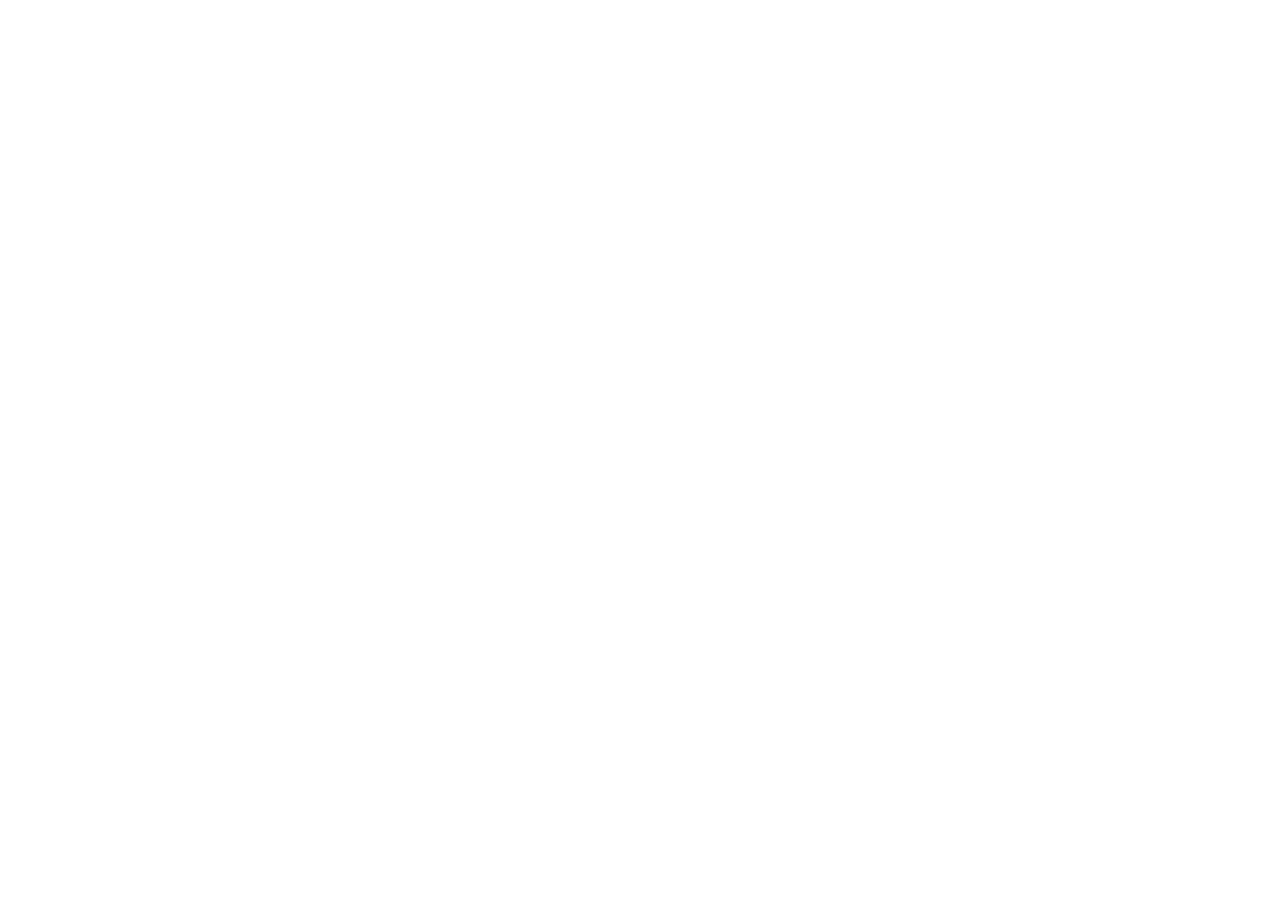
==== index.html @ 520067ab "code set-up" ====
<!DOCTYPE html>
<html lang="en">
  <head>
    <meta charset="UTF-8" />
    <meta name="viewport" content="width=device-width, initial-scale=1.0" />
    <meta http-equiv="X-UA-Compatible" content="ie=edge" />
    <title>My First Blog</title>

    <link rel="stylesheet" href="./assets/css/styles.css" />
    <link rel="stylesheet" href="./assets/css/form.css" />

    <script defer src="./assets/js/logic.js" type="text/javascript"></script>
    <script defer src="./assets/js/form.js" type="text/javascript"></script>
  </head>
<body>
  <!-- TODO: Create landing page elements to match the mock-up provided. At the very least, include the following elements. -->

  <!-- A form element that contains the following: -->

    <!-- An input element whose label and id are `username` -->

    <!-- An input element whose label and id are `title` -->

    <!-- A textarea element whose label and id are `content` -->

    <!-- A p element whose id is `error` -->

</body>
</html>
---- assets/css/styles.css ----
/*
  Resets
*/
*,
*:before,
*:after {
  margin: 0;
  padding: 0;
  box-sizing: border-box;
}

html {
  height: 100%;
}

body {
  min-height: 100%;
  line-height: 1;
  font-family: sans-serif;
}

​h1,
h2,
h3,
h4,
h5,
h6 {
  font-size: 100%;
}

​input,
select,
option,
optgroup,
textarea,
button,
pre,
code {
  font-size: 100%;
  font-family: inherit;
}

​ol,
ul {
  list-style: none;
}

/*
  General Styles
*/
/*
  Universal
*/
:root {
  --light: #fff;
  --light-accent: #f9f9fb;
  --dark: #000;
  --dark-accent: #222;
  --dark-accent-action: #111;
  --action: #563d7c;
  --action-accent: #8570a5;
  --disabled: #aaa;
  --error: #ff0022;
  --circle-color: #ffb100;
}

* {
  transition: background-color ease-in .5s;
}

/*
  Tags
*/
header {
  display: flex;
  flex-flow: row wrap;
  justify-content: space-between;
}

header,
footer {
  padding: 2rem;
}

main {
  height: calc(100vh - 6rem);
  display: flex;
  justify-content: center;
  align-items: stretch;
  border-top: double 1rem;
}

/*
  Classes
*/
.dark header,
.dark footer {
  background-color: var(--dark);
  color: var(--light);
}


.dark main {
  background-color: var(--dark-accent);
  color: var(--light);
  border-top: solid .5rem var(--disabled);
}

.light header,
.light footer {
  background-color: var(--light);
  color: var(--dark);
}

.light main {
  background-color: var(--light-accent);
  color: var(--dark);
}

/*
  IDs
*/
#toggle {
  font-size: 1.52em;
  margin: 0;
  padding: 0;
  background: transparent;
  border: none;
  cursor: pointer;
  text-shadow: 0px 0px .5rem var(--light-accent);
}
---- assets/css/form.css ----
/*
  Form Styles
*/

/*
  Tags
*/
aside {
  background: linear-gradient(
    var(--light-accent), 
    var(--circle-color), 
    var(--dark-accent)
  );
  clip-path: circle(20rem at center);
  display: flex;
  justify-content: center;
  align-items: center;
}

aside, 
section {
  flex: 1 1 50%;
}

aside > h2 {
  font-size: 4rem;
  color: white;
  text-shadow: 1px 1px 1px var(--dark-accent);
}

form {
  display: flex;
  flex-flow: column wrap;
  position: relative;
}

form > *:not(label) {
  margin: 1rem 0;
  padding: 0.5rem;
}

h2 {
  text-align: center;
  font-size: 2rem;
  margin-bottom: 2rem;
}

input[type=submit] {
  padding: 1rem;
  cursor: pointer;
  font-weight: bold;
  font-size: 1rem;
  background-color: var(--dark);
  color: var(--light);
}

input[type=submit]:active {
  box-shadow: 1px 1px 1px 1px rgba(0, 0, 0, .5);
  background-color: var(--dark-accent);
}

input[type=submit]:hover {
  border-style: inset;
  background-color: var(--dark-accent-action);
}

input,
textarea {
  border-radius: 4px;
  border-width: 1px;
  font-size: 1rem;
  background-color: var(--light-accent);
}

section {
  padding: 2rem;
  display: flex;
  align-items: stretch;
  flex-flow: column wrap;
  justify-content: center;
  border-left: double 1rem;
}

/*
  Classes
*/
.dark section {
  border-left: solid .5rem var(--disabled);
}

/*
  IDs
*/
#error {
  color: var(--error);
  opacity: .75;
  position: absolute;
  bottom: -2rem;
}
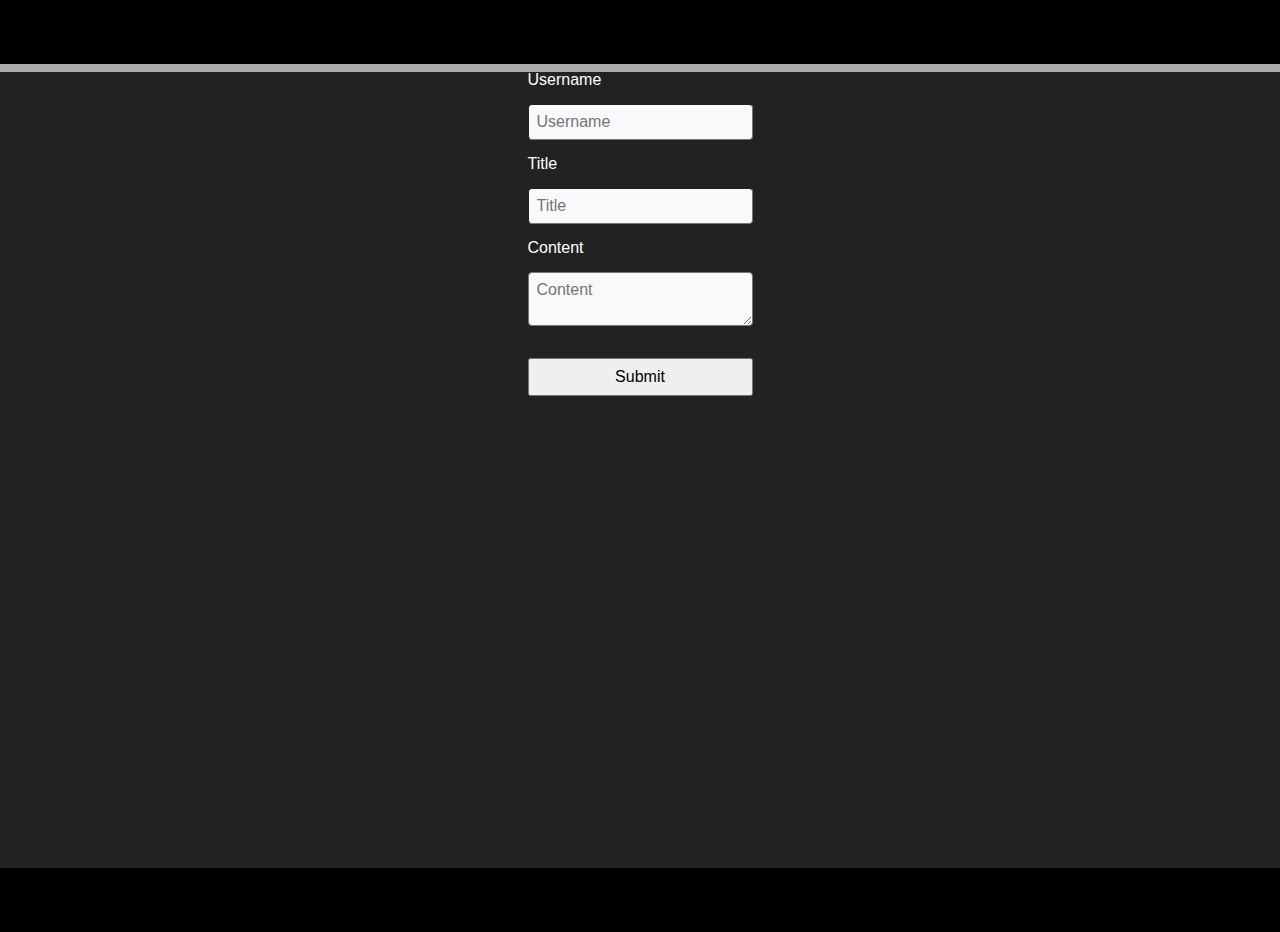
==== commit f76bbd92: "added base HTML" ====
--- a/index.html
+++ b/index.html
@@ -12,18 +12,34 @@
     <script defer src="./assets/js/logic.js" type="text/javascript"></script>
     <script defer src="./assets/js/form.js" type="text/javascript"></script>
   </head>
-<body>
-  <!-- TODO: Create landing page elements to match the mock-up provided. At the very least, include the following elements. -->
+<body class="dark">
+  <header>
+    
+  </header>
+  <main>
+    <!-- TODO: Create landing page elements to match the mock-up provided. At the very least, include the following elements. -->
+    <div>
+      <!--lookup how to add a circle in CSS and style it how you like-->
+    </div>
+    <form>
+      <label>Username</label>
+      <input id="username" name="username" placeholder="Username">
+      <label>Title</label>
+      <input id="title" name="title" placeholder="Title">
+      <label>Content</label>
+      <textarea id="content" name="content" placeholder="Content"></textarea>
+      <button type="submit">Submit</button>
+      <p id="error"></p>
+    </form>
 
-  <!-- A form element that contains the following: -->
+      <!-- An input element whose label and id are `username` -->
 
-    <!-- An input element whose label and id are `username` -->
+      <!-- An input element whose label and id are `title` -->
 
-    <!-- An input element whose label and id are `title` -->
+      <!-- A textarea element whose label and id are `content` -->
 
-    <!-- A textarea element whose label and id are `content` -->
-
-    <!-- A p element whose id is `error` -->
-
+      <!-- A p element whose id is `error` -->
+  </main>
+  <footer></footer>
 </body>
 </html>
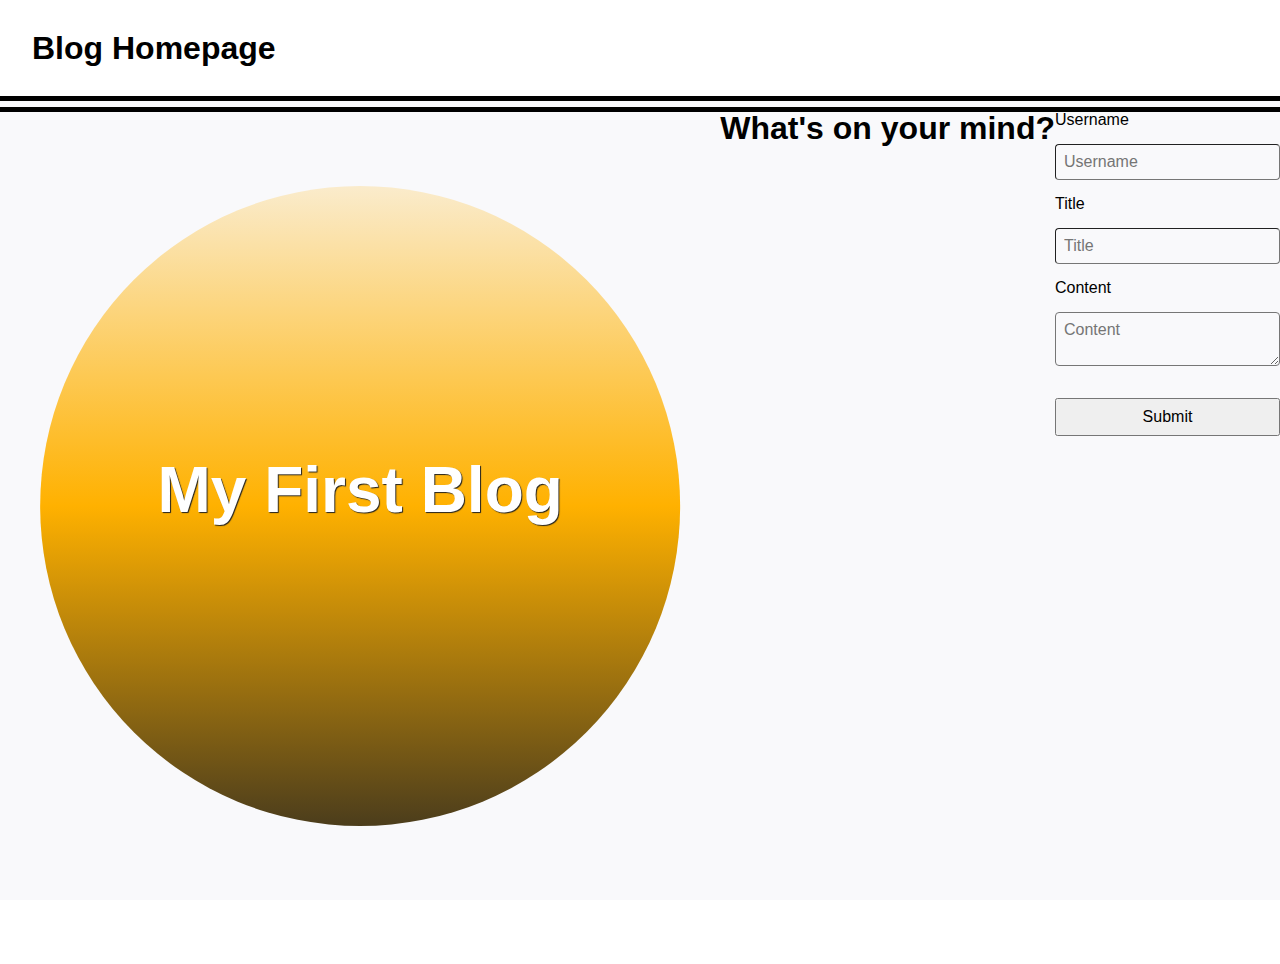
==== commit 82581bf6: "html more setup" ====
--- a/index.html
+++ b/index.html
@@ -12,15 +12,17 @@
     <script defer src="./assets/js/logic.js" type="text/javascript"></script>
     <script defer src="./assets/js/form.js" type="text/javascript"></script>
   </head>
-<body class="dark">
+<body class="light">
   <header>
-    
+    <h1>Blog Homepage</h1>
+    <span id="toggle"></span>
   </header>
   <main>
     <!-- TODO: Create landing page elements to match the mock-up provided. At the very least, include the following elements. -->
-    <div>
-      <!--lookup how to add a circle in CSS and style it how you like-->
-    </div>
+    <aside>
+      <h2>My First Blog</h2>
+    </aside>
+    <h2>What's on your mind?</h2>
     <form>
       <label>Username</label>
       <input id="username" name="username" placeholder="Username">
@@ -31,14 +33,6 @@
       <button type="submit">Submit</button>
       <p id="error"></p>
     </form>
-
-      <!-- An input element whose label and id are `username` -->
-
-      <!-- An input element whose label and id are `title` -->
-
-      <!-- A textarea element whose label and id are `content` -->
-
-      <!-- A p element whose id is `error` -->
   </main>
   <footer></footer>
 </body>
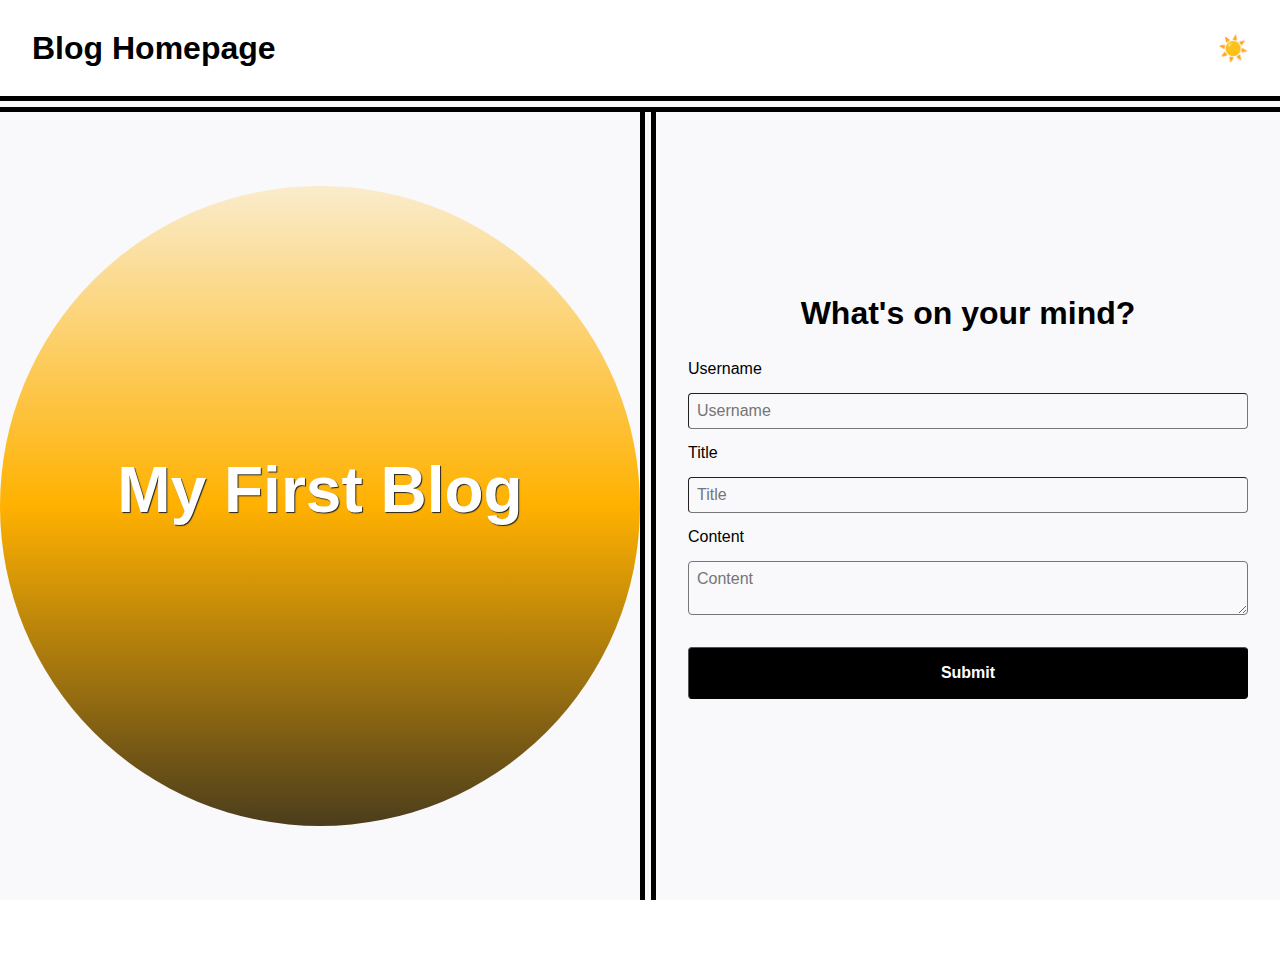
==== commit 5a3a03b9: "big moves" ====
--- a/index.html
+++ b/index.html
@@ -15,24 +15,26 @@
 <body class="light">
   <header>
     <h1>Blog Homepage</h1>
-    <span id="toggle"></span>
+    <button id="toggle"></button>
   </header>
   <main>
     <!-- TODO: Create landing page elements to match the mock-up provided. At the very least, include the following elements. -->
     <aside>
       <h2>My First Blog</h2>
     </aside>
-    <h2>What's on your mind?</h2>
-    <form>
-      <label>Username</label>
-      <input id="username" name="username" placeholder="Username">
-      <label>Title</label>
-      <input id="title" name="title" placeholder="Title">
-      <label>Content</label>
-      <textarea id="content" name="content" placeholder="Content"></textarea>
-      <button type="submit">Submit</button>
-      <p id="error"></p>
-    </form>
+    <section>
+      <h2>What's on your mind?</h2>
+      <form id="blogpost">
+        <label for="username">Username</label>
+        <input id="username" name="username" placeholder="Username" type="text">
+        <label for="title">Title</label>
+        <input id="title" name="title" placeholder="Title" type="text">
+        <label>Content</label>
+        <textarea id="content" name="content" placeholder="Content" type="text"></textarea>
+        <p id="error"></p>
+        <input type="submit" value="Submit" />
+      </form>
+    </section>
   </main>
   <footer></footer>
 </body>
--- a/assets/css/styles.css
+++ b/assets/css/styles.css
@@ -62,6 +62,7 @@
   --disabled: #aaa;
   --error: #ff0022;
   --circle-color: #ffb100;
+  --dark-circle: #00ffea;
 }
 
 * {
--- a/assets/css/form.css
+++ b/assets/css/form.css
@@ -9,6 +9,18 @@
   background: linear-gradient(
     var(--light-accent), 
     var(--circle-color), 
+    var(--dark-accent)
+  );
+  clip-path: circle(20rem at center);
+  display: flex;
+  justify-content: center;
+  align-items: center;
+}
+
+.dark aside {
+  background: linear-gradient(
+    var(--light-accent), 
+    var(--dark-circle), 
     var(--dark-accent)
   );
   clip-path: circle(20rem at center);
